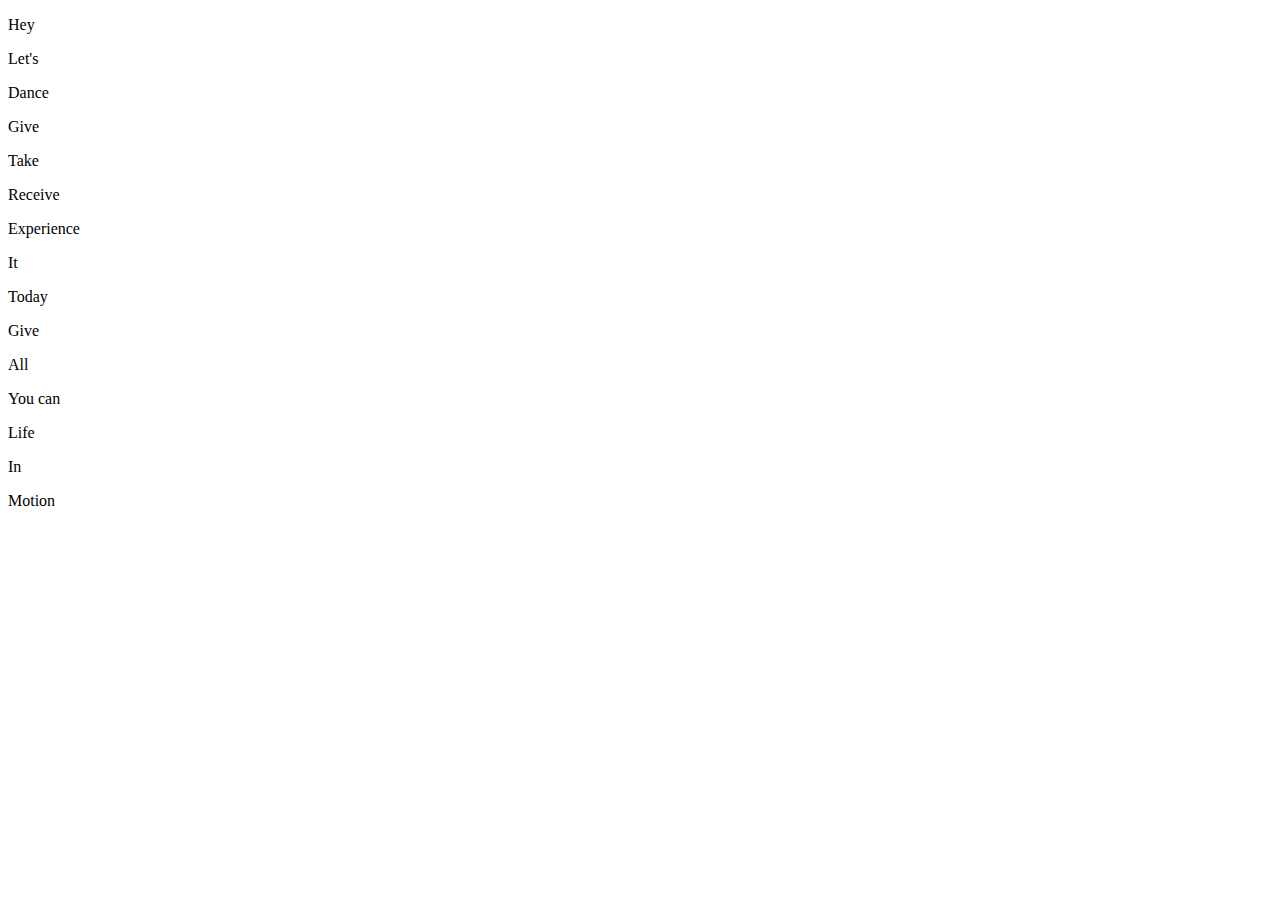
==== 04 - Flex Panel Gallery/index.html @ 30600df0 "code[#04]: Initial commit" ====
<!DOCTYPE html>
<html lang="en">
<head>
  <meta charset="UTF-8">
  <title>Flex Panels 💪</title>
  <link href='https://fonts.googleapis.com/css?family=Amatic+SC' rel='stylesheet' type='text/css'>
</head>
<body>

  <div class="panels">
    <div class="panel panel1">
      <p>Hey</p>
      <p>Let's</p>
      <p>Dance</p>
    </div>
    <div class="panel panel2">
      <p>Give</p>
      <p>Take</p>
      <p>Receive</p>
    </div>
    <div class="panel panel3">
      <p>Experience</p>
      <p>It</p>
      <p>Today</p>
    </div>
    <div class="panel panel4">
      <p>Give</p>
      <p>All</p>
      <p>You can</p>
    </div>
    <div class="panel panel5">
      <p>Life</p>
      <p>In</p>
      <p>Motion</p>
    </div>
  </div>

</body>
</html>
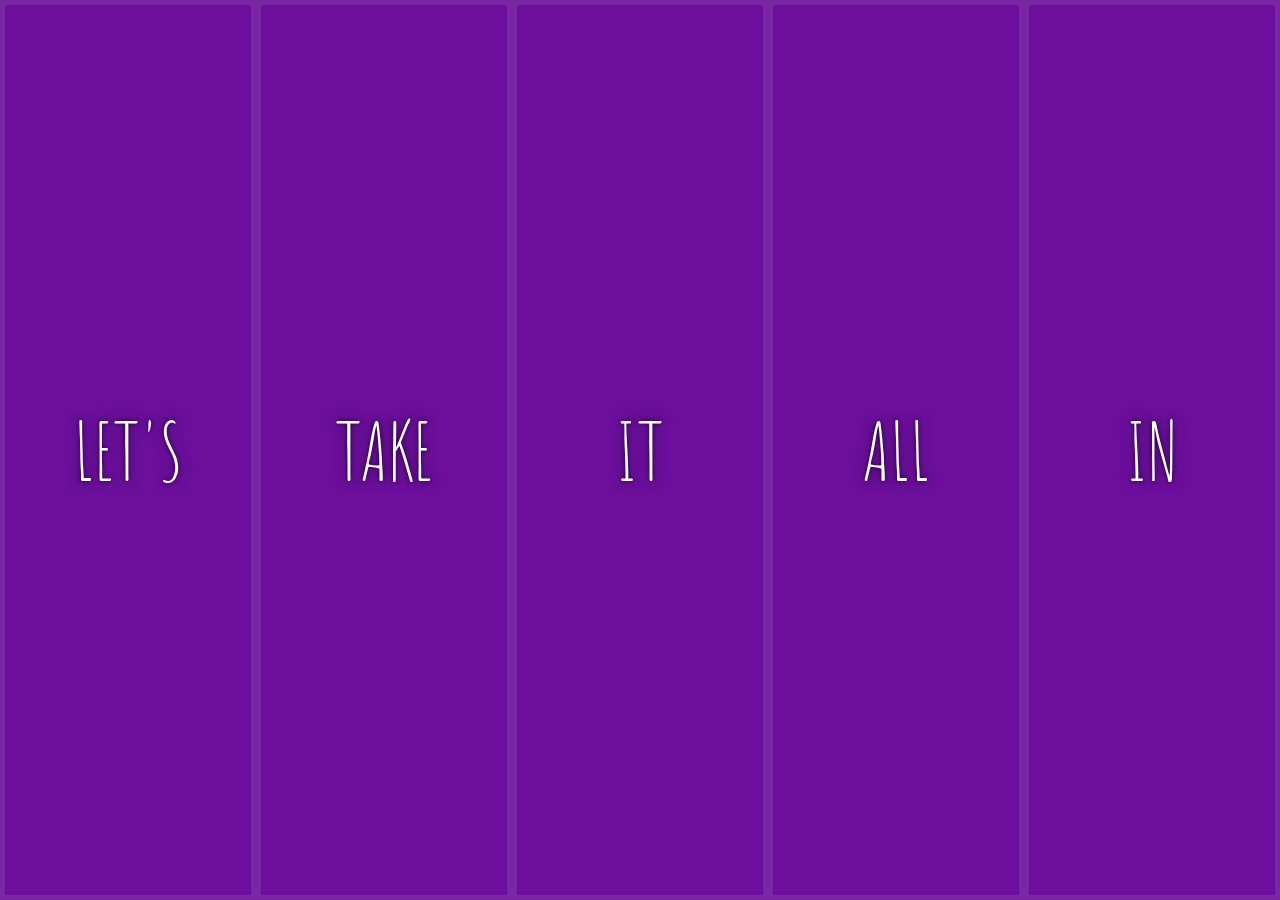
==== commit 9fd82b6b: "code[#04]: finished exercise" ====
--- a/04 - Flex Panel Gallery/index.html
+++ b/04 - Flex Panel Gallery/index.html
@@ -3,6 +3,7 @@
 <head>
   <meta charset="UTF-8">
   <title>Flex Panels 💪</title>
+  <link rel="stylesheet" type="text/css" href="css.css">
   <link href='https://fonts.googleapis.com/css?family=Amatic+SC' rel='stylesheet' type='text/css'>
 </head>
 <body>
@@ -35,5 +36,6 @@
     </div>
   </div>
 
+  <script type="text/javascript" src="js.js"></script>
 </body>
 </html>
--- a/04 - Flex Panel Gallery/css.css
+++ b/04 - Flex Panel Gallery/css.css
@@ -0,0 +1,90 @@
+html {
+    box-sizing: border-box;
+    background:#ffc600;
+    font-family:'helvetica neue';
+    font-size: 20px;
+    font-weight: 200;
+}
+
+body {
+  margin: 0;
+}
+
+*, *:before, *:after {
+  box-sizing: inherit;
+}
+
+.panels {
+  display: flex;
+  min-height:100vh;
+  overflow: hidden;
+}
+
+.panel {
+  flex-direction: column;
+  justify-content: center;
+  align-items: center;
+  display: flex;
+  flex: 1;
+  background:#6B0F9C;
+  box-shadow:inset 0 0 0 5px rgba(255,255,255,0.1);
+  color:white;
+  text-align: center;
+  align-items:center;
+  /* Safari transitionend event.propertyName === flex */
+  /* Chrome + FF transitionend event.propertyName === flex-grow */
+  transition:
+    font-size 0.7s cubic-bezier(0.61,-0.19, 0.7,-0.11),
+    flex 0.7s cubic-bezier(0.61,-0.19, 0.7,-0.11),
+    background 0.2s;
+  font-size: 20px;
+  background-size:cover;
+  background-position:center;
+}
+
+.panel1 { background-image:url(https://source.unsplash.com/gYl-UtwNg_I/1500x1500); }
+.panel2 { background-image:url(https://source.unsplash.com/random/1500x1500); }
+.panel3 { background-image:url(https://images.unsplash.com/photo-1465188162913-8fb5709d6d57?ixlib=rb-0.3.5&q=80&fm=jpg&crop=faces&cs=tinysrgb&w=1500&h=1500&fit=crop&s=967e8a713a4e395260793fc8c802901d); }
+.panel4 { background-image:url(https://source.unsplash.com/ITjiVXcwVng/1500x1500); }
+.panel5 { background-image:url(https://source.unsplash.com/3MNzGlQM7qs/1500x1500); }
+
+.panel > * {
+  flex: 1;
+  display: flex;
+  align-items: center;
+  justify-content: center;
+  margin:0;
+  width: 100%;
+  transition:transform 0.5s;
+}
+
+.panel > *:first-child {
+  transform: translateY(-100%);
+}
+.panel.open-active > *:first-child {
+  transform: translateY(0);  
+}
+
+.panel > *:last-child {
+  transform: translateY(100%);
+}
+.panel.open-active > *:last-child {
+  transform: translateY(0);  
+}
+
+
+.panel p {
+  text-transform: uppercase;
+  font-family: 'Amatic SC', cursive;
+  text-shadow:0 0 4px rgba(0, 0, 0, 0.72), 0 0 14px rgba(0, 0, 0, 0.45);
+  font-size: 2em;
+}
+
+.panel p:nth-child(2) {
+  font-size: 4em;
+}
+
+.panel.open {
+  flex: 5;
+  font-size:40px;
+}